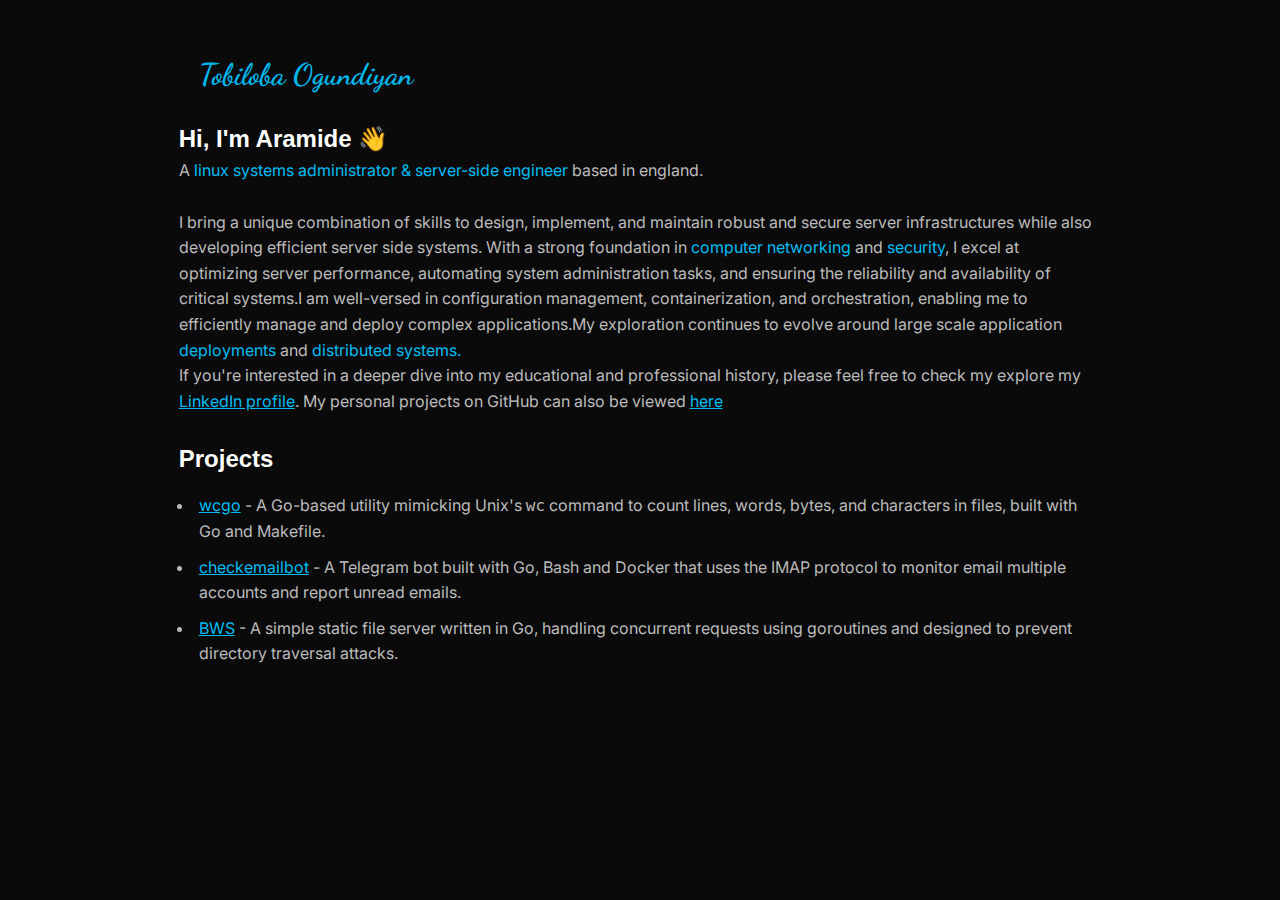
==== static/index.html @ ac64c498 "updated website" ====
<!doctype html>
<html lang="en">
<head>
    <meta charset="UTF-8">
    <meta name="viewport"
          content="width=device-width, user-scalable=no, initial-scale=1.0, maximum-scale=1.0, minimum-scale=1.0">
    <meta http-equiv="X-UA-Compatible" content="ie=edge">
    <meta name="author" content="Tobiloba Ogundiyan">
    <meta name="description" content="Tobiloba Ogundiyan">
    <meta name="keywords" content="Tobiloba, Ogundiyan, Tobiloba ogundiyan, Tobiloba Aramide Ogundiyan">
    <link rel="preconnect" href="https://fonts.gstatic.com"/>
    <link
            href="https://fonts.googleapis.com/css2?family=Inter:wght@400;500;700&display=swap"
            rel="stylesheet"
    />
    <link rel="preconnect" href="https://fonts.googleapis.com">
    <link rel="preconnect" href="https://fonts.gstatic.com" crossorigin>
    <link href="https://fonts.googleapis.com/css2?family=Dancing+Script:wght@500&display=swap" rel="stylesheet">
    <link href="https://fonts.cdnfonts.com/css/souvenir-greek-bt" rel="stylesheet">
    <link rel="stylesheet" href="style.css">
    <style> @import url('https://fonts.cdnfonts.com/css/souvenir-greek-bt'); </style>
    <title>Tobiloba Ogundiyan</title>

</head>
<body>
<div class="wrapper">
    <div class="container flex">

        <header>
            <div class="header-content flex">
                <h1 class="header-logo" id="header-logo">Tobiloba Ogundiyan</h1>

            </div>
        </header>

        <main>
            <section class="about-me flex">
                <h1 class="heading-primary">Hi, I'm Aramide 👋</h1>
                <p>A <span class="highlights">linux systems administrator & server-side engineer</span> based in
                    england. <br><br></p>
                <p>I bring a unique combination of skills to
                    design, implement, and maintain robust and secure server infrastructures while also developing
                    efficient
                    server side systems. With a strong foundation in <span class="highlights"> computer networking </span>and
                    <span class="highlights"> security</span>, I excel at optimizing server performance, automating
                    system
                    administration tasks, and ensuring the reliability and availability of critical systems.I am
                    well-versed in configuration management,
                    containerization,
                    and orchestration, enabling me to efficiently
                    manage and deploy complex
                    applications.My
                    exploration continues to evolve around large scale application <span
                            class="highlights">deployments</span> and  <span class="highlights"> distributed systems.</span><br>
                If you're interested in a deeper dive into my educational and professional history, please feel free
                    to check my explore my <a
                            href="https://www.linkedin.com/in/tobilobaogundiyan/"
                            target="_blank"
                            rel="noopener noreferrer">LinkedIn profile</a>.
                    My personal projects on GitHub can also be viewed <a
                            href="https://github.com/6ogunt48"
                            target="_blank"
                            rel="noopener noreferrer">here</a><br></p><br>
                <h1 class="heading-primary">Projects</h1>
                <ul>
                    <li>
                        <a href="https://github.com/6ogunt48/wcgo" target="_blank" rel="noopener noreferrer">wcgo</a> -
                        A Go-based utility mimicking Unix's <code>wc</code> command to count lines, words, bytes, and characters in files, built with Go and Makefile.
                    </li>
                    <li>
                        <a href="https://github.com/6ogunt48/checkemailbot" target="_blank" rel="noopener noreferrer">checkemailbot</a> -
                        A Telegram bot built with Go, Bash and Docker that uses the IMAP protocol to monitor email multiple accounts and report unread emails.
                    </li>
                    <li>
                        <a href="https://github.com/6ogunt48/bws" target="_blank" rel="noopener noreferrer">BWS</a> -
                        A simple static file server written in Go, handling concurrent requests using goroutines and designed to prevent directory traversal attacks.
                    </li>



                </ul>

            </section>
        </main>
    </div>
</div>
</body>
</html>
---- static/style.css ----
*, *::before, *::after {
    padding: 0;
    margin: 0;
    box-sizing: border-box;
}
a {
    color: #00bcf2
}


html {

    font-size: 62.5%;
}

body {
    font-family: "Inter", sans-serif;
    line-height: 1.6;
    font-weight: 400;
    font-size: 1.6rem;
    background-color: #0a0a0a;
    color: #bbb;
    overflow-x: hidden;
}

header {
    position: sticky;
    padding-top: 2rem;
    top: 0;
    z-index: 10;
    width: 100%;
    background: #0a0a0a;
    opacity: 0.97;
}

section {
    padding: 1.2rem 0;
}

.wrapper {
    max-width: 100.25rem; /* Same as the container */
    margin: 0 auto; /* This centers the wrapper */
    padding-left: 20px; /* Match container's padding if necessary */
    padding-right: 20px; /* Match container's padding if necessary */
}

.container {
    max-width: 100.25rem;
    margin: 0 auto;
    flex-direction: column;
    justify-content: flex-start;
    align-items: flex-start;
    gap: 2rem;
    padding: 20px;
}

.header-logo {
    font-family: 'Dancing script', sans-serif;
    font-size: 3rem;
    color: #00bcf2;
}

.header-content {
    justify-content: space-between;
    align-items: center;
    max-width: 100rem;
    margin: 0 auto;
    width: 100%;
    padding: 1rem 2rem; /* Adjust padding as needed */
}


.about-me {
    flex-direction: column;
    justify-content: center;
    gap: 2rem;
}


.heading-primary {
    font-size: 2.4rem;
    font-weight: 600;
}

.heading-primary, .heading-tertiary {
    color: #ffffff;
}

.heading-primary {
    font-family: 'SouvenirGreek Md Bt', sans-serif;
}

.heading-tertiary {
    margin-bottom: 2rem;
    color: #fff;
    align-items: center;
}

.highlights {
    color: #00bcf2;
}

ul {
    padding-left: 1.5rem;
    padding-top: 1.0rem;
}

li {
    padding: 0.5rem;
}
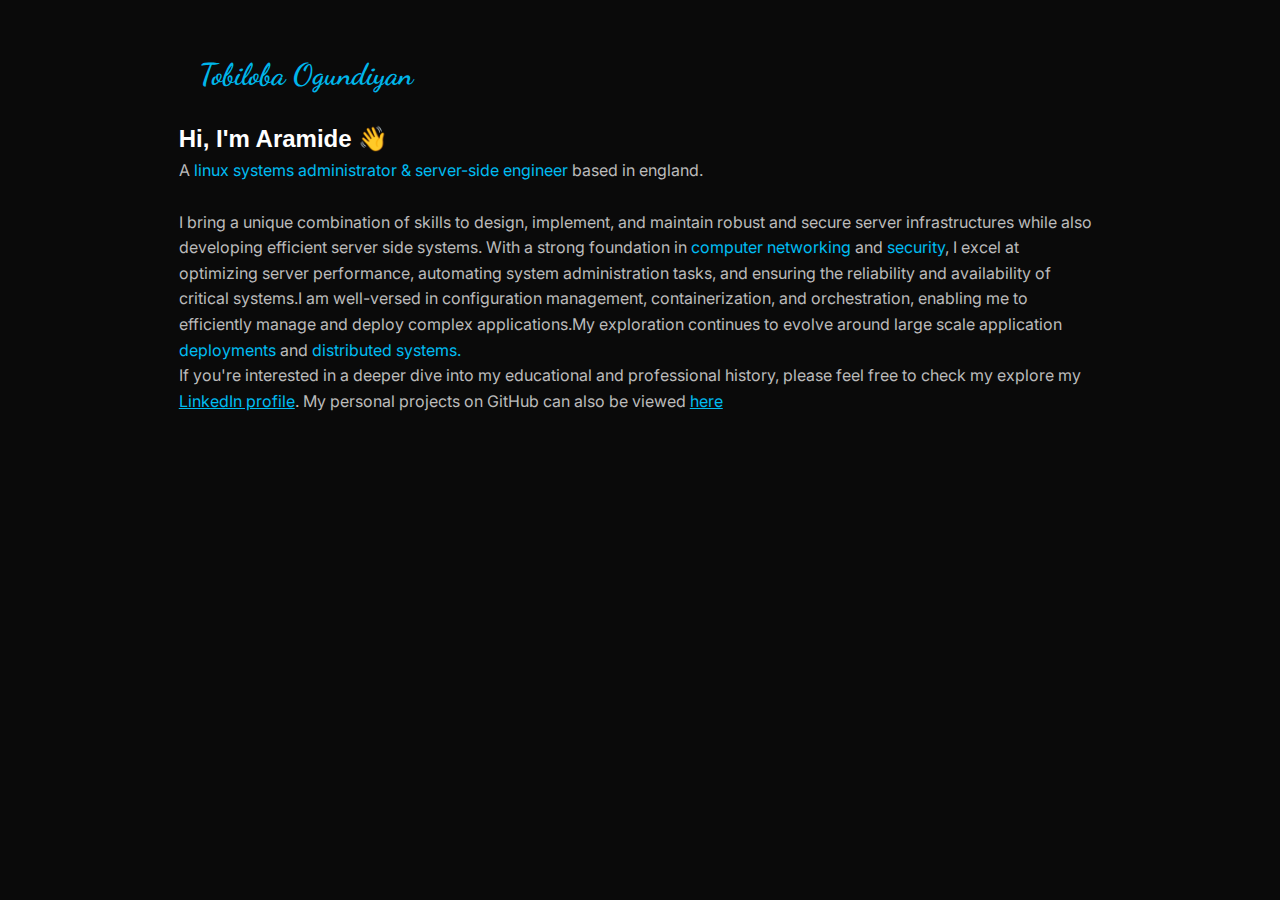
==== commit 86520b23: "commented out projects" ====
--- a/static/index.html
+++ b/static/index.html
@@ -61,20 +61,20 @@
                             href="https://github.com/6ogunt48"
                             target="_blank"
                             rel="noopener noreferrer">here</a><br></p><br>
-                <h1 class="heading-primary">Projects</h1>
-                <ul>
-                    <li>
-                        <a href="https://github.com/6ogunt48/wcgo" target="_blank" rel="noopener noreferrer">wcgo</a> -
-                        A Go-based utility mimicking Unix's <code>wc</code> command to count lines, words, bytes, and characters in files, built with Go and Makefile.
-                    </li>
-                    <li>
-                        <a href="https://github.com/6ogunt48/checkemailbot" target="_blank" rel="noopener noreferrer">checkemailbot</a> -
-                        A Telegram bot built with Go, Bash and Docker that uses the IMAP protocol to monitor email multiple accounts and report unread emails.
-                    </li>
-                    <li>
-                        <a href="https://github.com/6ogunt48/bws" target="_blank" rel="noopener noreferrer">BWS</a> -
-                        A simple static file server written in Go, handling concurrent requests using goroutines and designed to prevent directory traversal attacks.
-                    </li>
+<!--                <h1 class="heading-primary">Projects</h1>-->
+<!--                <ul>-->
+<!--                    <li>-->
+<!--                        <a href="https://github.com/6ogunt48/wcgo" target="_blank" rel="noopener noreferrer">wcgo</a> - -->
+<!--                        A Go-based utility mimicking Unix's <code>wc</code> command to count lines, words, bytes, and characters in files, built with Go and Makefile.-->
+<!--                    </li>-->
+<!--                    <li>-->
+<!--                        <a href="https://github.com/6ogunt48/checkemailbot" target="_blank" rel="noopener noreferrer">checkemailbot</a> - -->
+<!--                        A Telegram bot built with Go, Bash and Docker that uses the IMAP protocol to monitor email multiple accounts and report unread emails.-->
+<!--                    </li>-->
+<!--                    <li>-->
+<!--                        <a href="https://github.com/6ogunt48/bws" target="_blank" rel="noopener noreferrer">BWS</a> - -->
+<!--                        A simple static file server written in Go, handling concurrent requests using goroutines and designed to prevent directory traversal attacks.-->
+<!--                    </li>-->
 
 
 
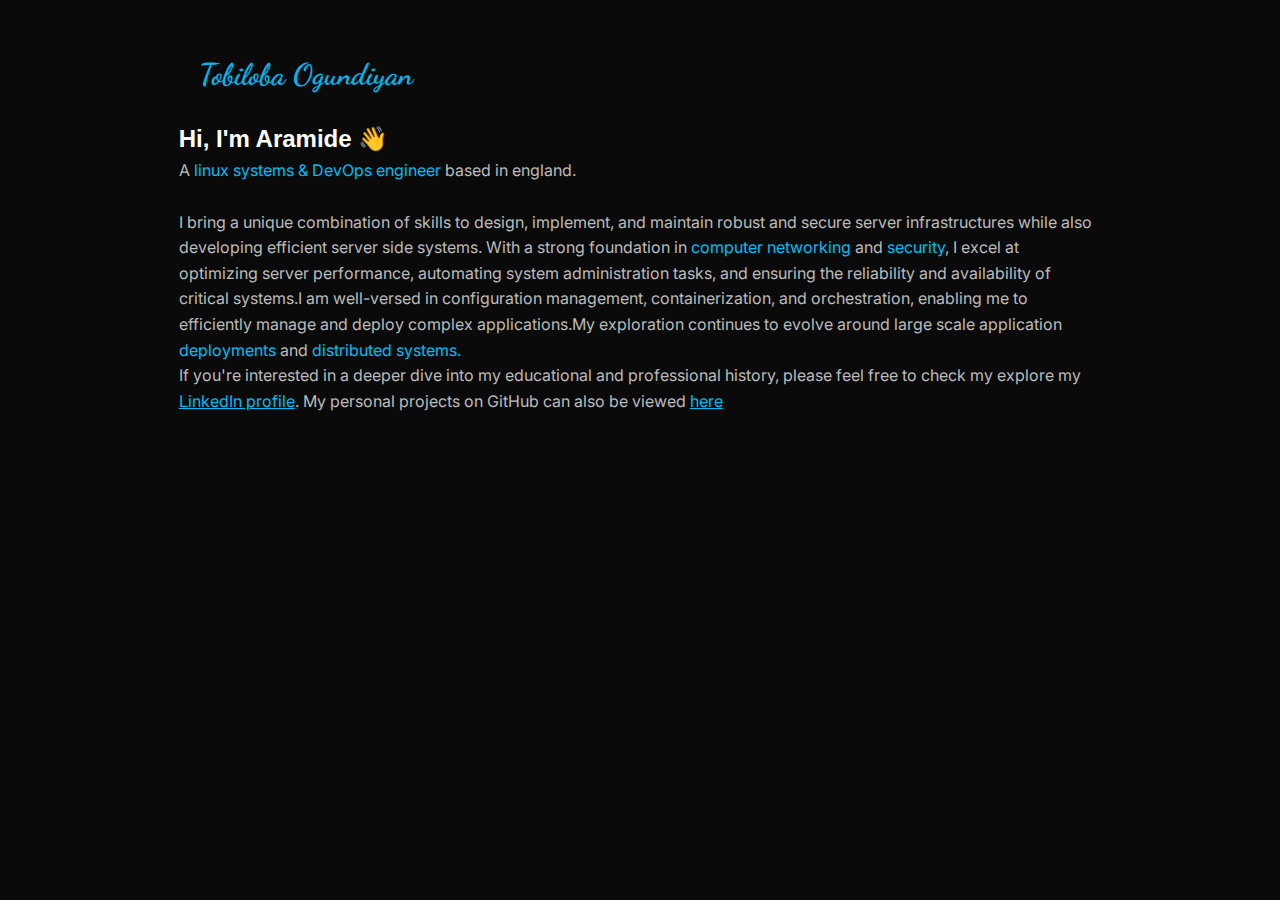
==== commit af4527e4: "changed title" ====
--- a/static/index.html
+++ b/static/index.html
@@ -36,7 +36,7 @@
         <main>
             <section class="about-me flex">
                 <h1 class="heading-primary">Hi, I'm Aramide 👋</h1>
-                <p>A <span class="highlights">linux systems administrator & server-side engineer</span> based in
+                <p>A <span class="highlights">linux systems & DevOps engineer </span> based in
                     england. <br><br></p>
                 <p>I bring a unique combination of skills to
                     design, implement, and maintain robust and secure server infrastructures while also developing
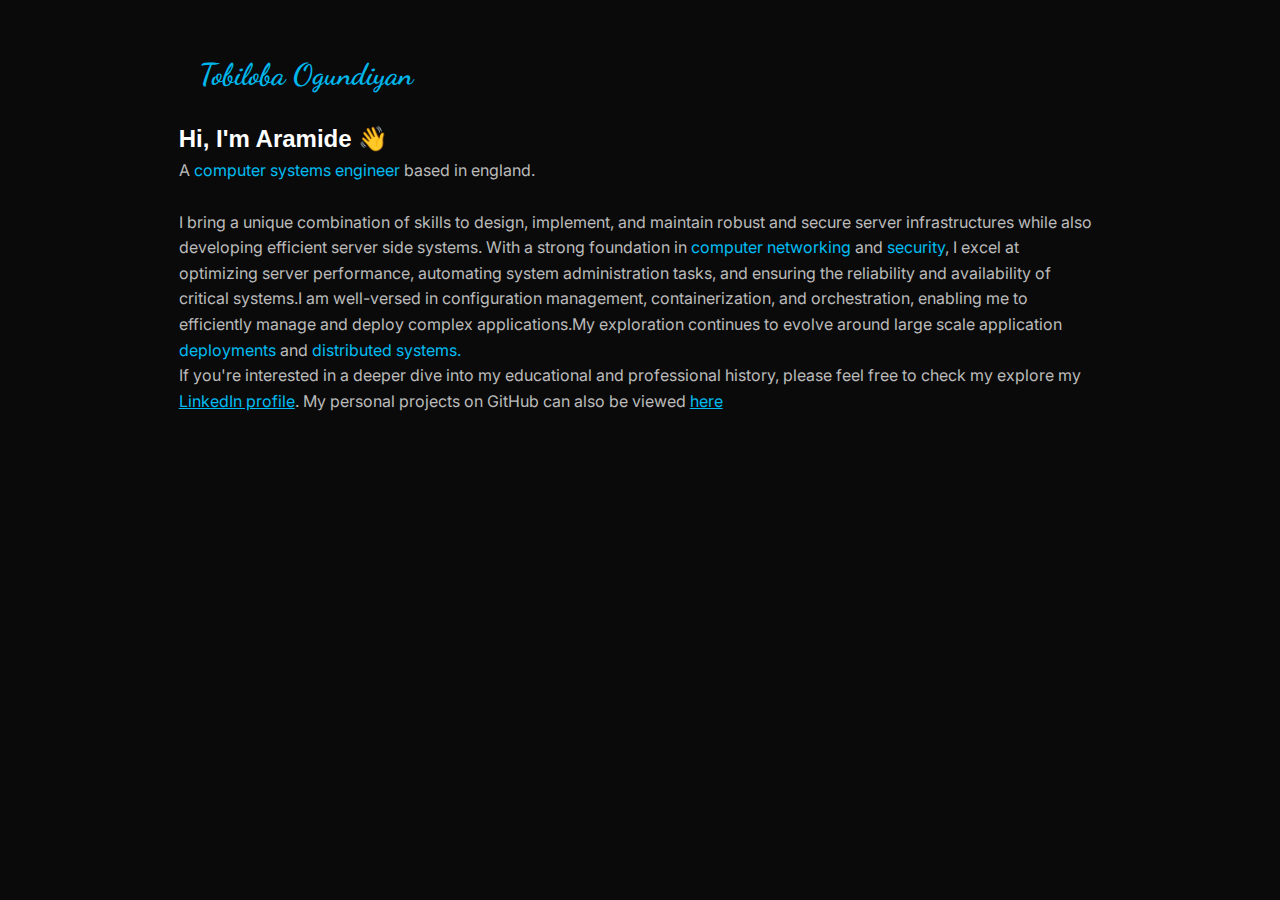
==== commit 684f91c1: "modified role header in  home page" ====
--- a/static/index.html
+++ b/static/index.html
@@ -36,7 +36,7 @@
         <main>
             <section class="about-me flex">
                 <h1 class="heading-primary">Hi, I'm Aramide 👋</h1>
-                <p>A <span class="highlights">linux systems & DevOps engineer </span> based in
+                <p>A <span class="highlights">computer systems engineer </span> based in
                     england. <br><br></p>
                 <p>I bring a unique combination of skills to
                     design, implement, and maintain robust and secure server infrastructures while also developing
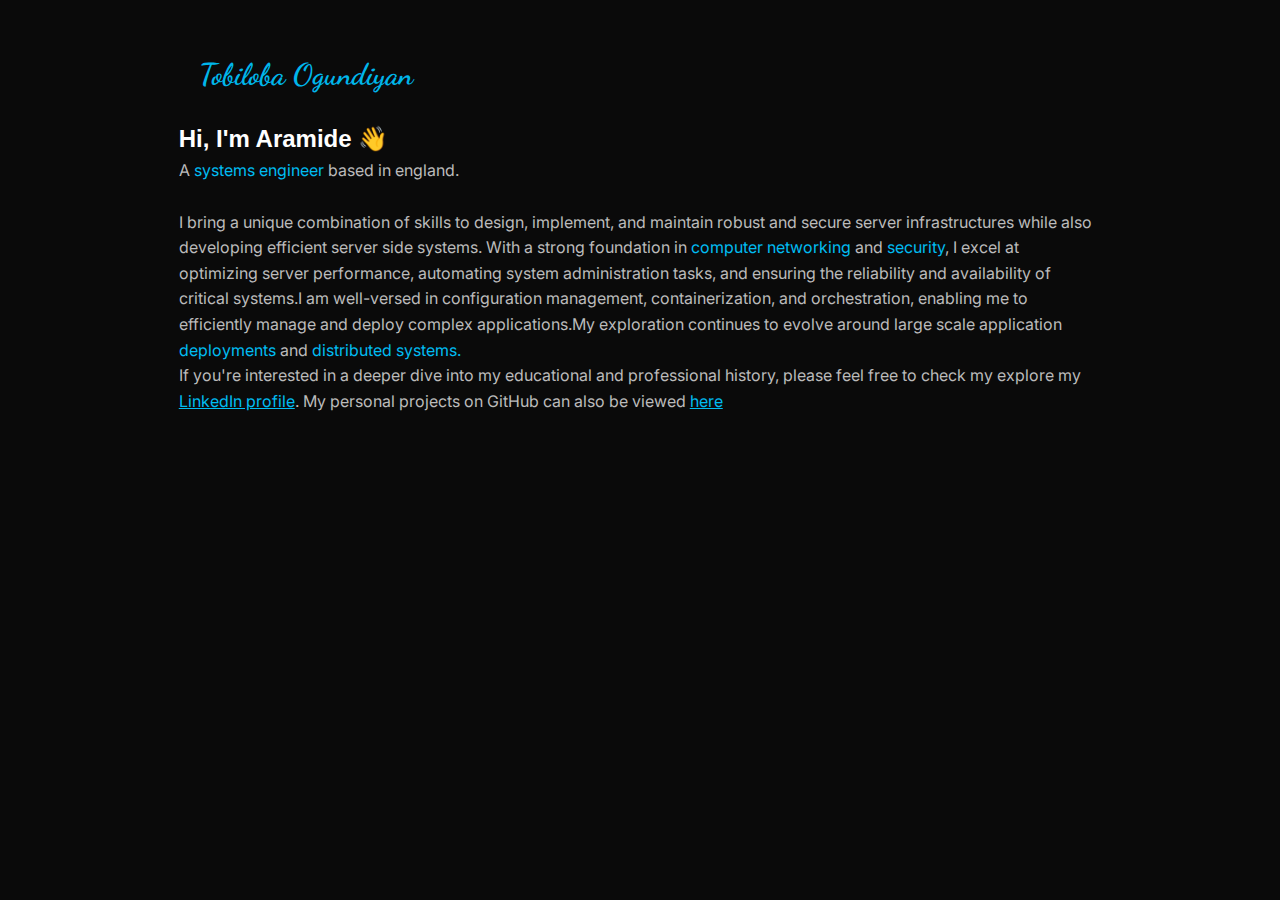
==== commit 92b0e30b: "modified role header in  home page" ====
--- a/static/index.html
+++ b/static/index.html
@@ -36,7 +36,7 @@
         <main>
             <section class="about-me flex">
                 <h1 class="heading-primary">Hi, I'm Aramide 👋</h1>
-                <p>A <span class="highlights">computer systems engineer </span> based in
+                <p>A <span class="highlights"> systems engineer </span> based in
                     england. <br><br></p>
                 <p>I bring a unique combination of skills to
                     design, implement, and maintain robust and secure server infrastructures while also developing
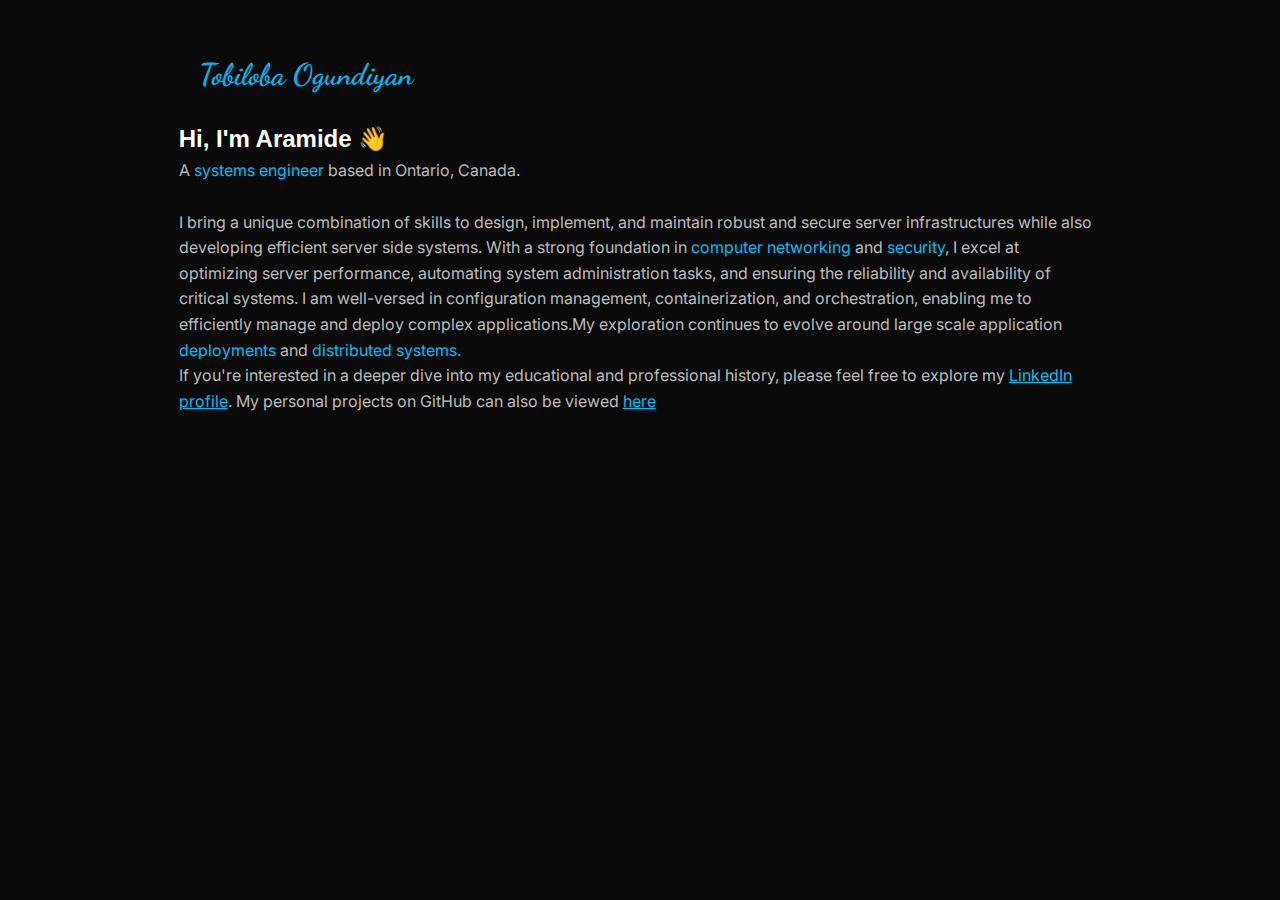
==== commit 0593d69f: "changed location" ====
--- a/static/index.html
+++ b/static/index.html
@@ -37,14 +37,14 @@
             <section class="about-me flex">
                 <h1 class="heading-primary">Hi, I'm Aramide 👋</h1>
                 <p>A <span class="highlights"> systems engineer </span> based in
-                    england. <br><br></p>
+                     Ontario, Canada. <br><br></p>
                 <p>I bring a unique combination of skills to
                     design, implement, and maintain robust and secure server infrastructures while also developing
                     efficient
                     server side systems. With a strong foundation in <span class="highlights"> computer networking </span>and
                     <span class="highlights"> security</span>, I excel at optimizing server performance, automating
                     system
-                    administration tasks, and ensuring the reliability and availability of critical systems.I am
+                    administration tasks, and ensuring the reliability and availability of critical systems. I am
                     well-versed in configuration management,
                     containerization,
                     and orchestration, enabling me to efficiently
@@ -53,7 +53,7 @@
                     exploration continues to evolve around large scale application <span
                             class="highlights">deployments</span> and  <span class="highlights"> distributed systems.</span><br>
                 If you're interested in a deeper dive into my educational and professional history, please feel free
-                    to check my explore my <a
+                    to explore my <a
                             href="https://www.linkedin.com/in/tobilobaogundiyan/"
                             target="_blank"
                             rel="noopener noreferrer">LinkedIn profile</a>.
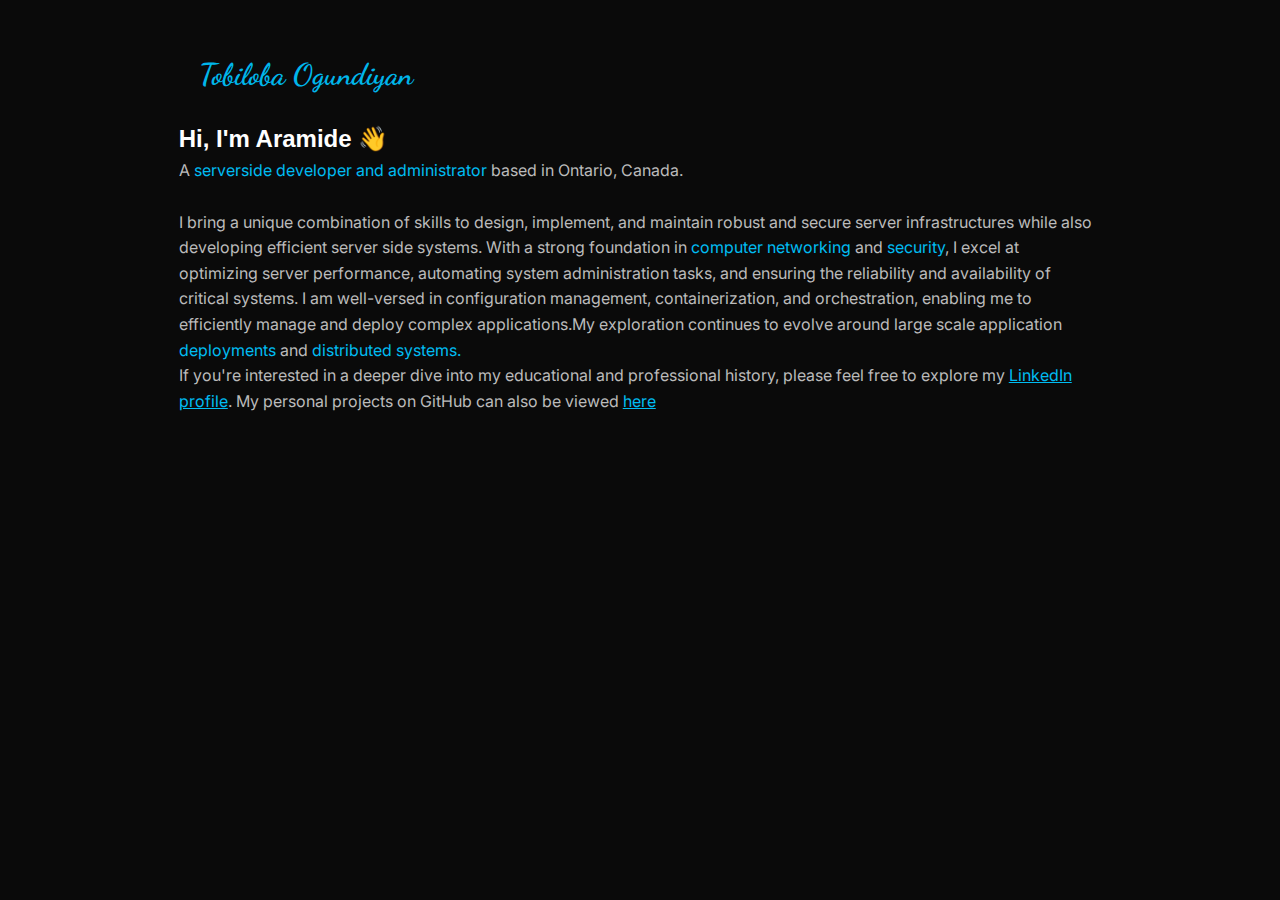
==== commit 0d7ce6c4: "slight tweaks" ====
--- a/static/index.html
+++ b/static/index.html
@@ -36,7 +36,7 @@
         <main>
             <section class="about-me flex">
                 <h1 class="heading-primary">Hi, I'm Aramide 👋</h1>
-                <p>A <span class="highlights"> systems engineer </span> based in
+                <p>A <span class="highlights"> serverside developer and  administrator </span> based in
                      Ontario, Canada. <br><br></p>
                 <p>I bring a unique combination of skills to
                     design, implement, and maintain robust and secure server infrastructures while also developing
@@ -58,7 +58,7 @@
                             target="_blank"
                             rel="noopener noreferrer">LinkedIn profile</a>.
                     My personal projects on GitHub can also be viewed <a
-                            href="https://github.com/6ogunt48"
+                            href="https://github.com/ogundiyantobiloba"
                             target="_blank"
                             rel="noopener noreferrer">here</a><br></p><br>
 <!--                <h1 class="heading-primary">Projects</h1>-->
@@ -76,8 +76,6 @@
 <!--                        A simple static file server written in Go, handling concurrent requests using goroutines and designed to prevent directory traversal attacks.-->
 <!--                    </li>-->
 
-
-
                 </ul>
 
             </section>
